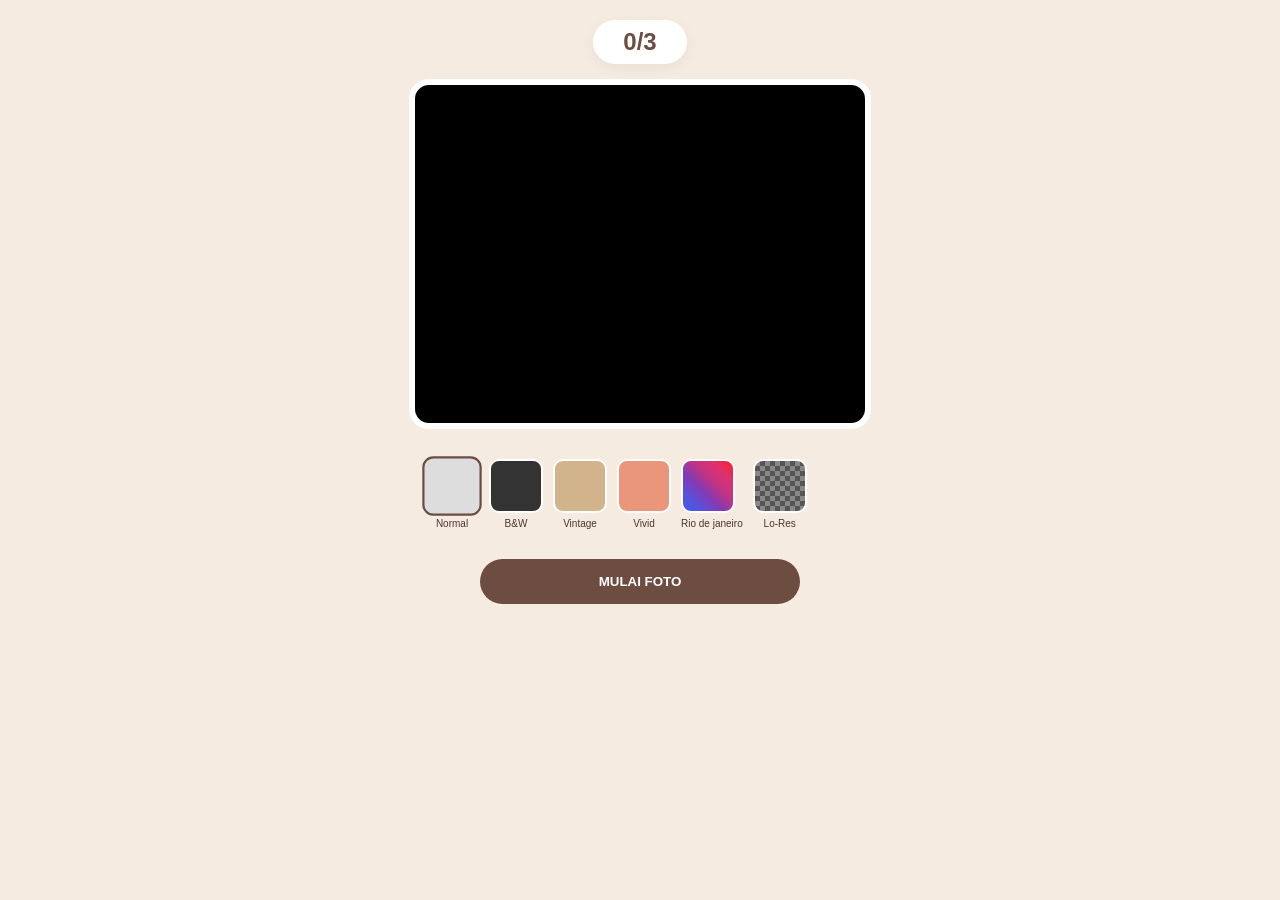
==== camera.html @ 3dc4c0cf "first commit" ====
<!DOCTYPE html>
<html lang="id">

<head>
    <meta charset="UTF-8">
    <meta name="viewport" content="width=device-width, initial-scale=1.0">
    <title>Photobooth Pro - Fixed Ratio</title>
    <style>

        body {
            background: #F5EBE0;
            color: #4E342E;
            margin: 0;
            font-family: sans-serif;
            display: flex;
            flex-direction: column;
            align-items: center;
            padding: 20px;
        }

        .pose-counter {
            font-size: 1.5rem;
            font-weight: 800;
            color: #6D4C41;
            margin-bottom: 15px;
            background: white;
            padding: 8px 30px;
            border-radius: 50px;
            box-shadow: 0 4px 15px rgba(0, 0, 0, 0.05);
        }

        .cam-box {
            width: 100%;
            max-width: 450px;
            aspect-ratio: 4/3;
            background: #000;
            border-radius: 20px;
            position: relative;
            overflow: hidden;
            border: 6px solid white;
        }

        #videoFeed,
        #resultCanvas {
            width: 100%;
            height: 100%;
            object-fit: cover;
        }

        #videoFeed {
            transform: scaleX(-1);
        }

        #resultCanvas {
            display: none;
            background: white;
        }

        #countdown {
            position: absolute;
            top: 50%;
            left: 50%;
            transform: translate(-50%, -50%);
            font-size: 80px;
            color: white;
            font-weight: 900;
            z-index: 5;
            text-shadow: 0 0 20px rgba(0, 0, 0, 0.5);
            display: none;
        }

        #flash {
            position: absolute;
            top: 0;
            left: 0;
            width: 100%;
            height: 100%;
            background: white;
            display: none;
            z-index: 10;
        }

        .filter-container {
            width: 100%;
            max-width: 450px;
            margin-top: 20px;
            overflow-x: auto;
        }

        .filter-bar {
            display: flex;
            gap: 10px;
            padding: 10px;
            width: max-content;
        }

        .filter-item {
            cursor: pointer;
            text-align: center;
            font-size: 10px;
        }

        .filter-dot {
            width: 50px;
            height: 50px;
            border-radius: 10px;
            border: 2px solid white;
            margin-bottom: 5px;
        }

        .active .filter-dot {
            border-color: #6D4C41;
            transform: scale(1.1);
        }

        .controls {
            margin-top: 20px;
            display: flex;
            flex-direction: column;
            gap: 10px;
            width: 100%;
            max-width: 320px;
        }

        button {
            padding: 15px;
            border-radius: 50px;
            border: none;
            font-weight: bold;
            cursor: pointer;
            text-transform: uppercase;
        }

        .btn-capture {
            background: #6D4C41;
            color: white;
        }

        .btn-download {
            background: #6D4C41;
            color: white;
            display: none;
        }

        .btn-retake {
            background: transparent;
            border: 2px solid #6D4C41;
            color: #6D4C41;
            display: none;
        }

        #loading {
            display: none;
            font-weight: bold;
            margin: 10px;
            color: #6D4C41;
        }

        .pixelated {
            image-rendering: pixelated;
            image-rendering: crisp-edges;
            transform: scale(0.2);
            width: 500% !important;
            height: 500% !important;
            position: absolute;
            top: -200%;
            left: -200%;
        }
    </style>
</head>

<body>

    <div class="pose-counter" id="poseDisplay">0/0</div>

    <div class="cam-box" id="camBox">
        <div id="flash"></div>
        <div id="countdown">3</div>
        <div id="filterOverlay"
            style="position:absolute; top:0; left:0; width:100%; height:100%; pointer-events:none; z-index:2; display:none; mix-blend-mode: screen; opacity: 0.5; background: linear-gradient(45deg, #405de6, #833ab4, #fd1d1d, #fcaf45);">
        </div>

        <video id="videoFeed" autoplay playsinline></video>
        <canvas id="resultCanvas"></canvas>
    </div>
    <div id="loading">✨ Memproses Gambar...</div>

    <div class="filter-container" id="filterContainer">
        <div class="filter-bar">
            <div class="filter-item active" onclick="setFilter('none', this)">
                <div class="filter-dot" style="background:#ddd"></div>
                <span>Normal</span>
            </div>

            <div class="filter-item" onclick="setFilter('grayscale(100%)', this)">
                <div class="filter-dot" style="background:#333"></div>
                <span>B&W</span>
            </div>

            <div class="filter-item" onclick="setFilter('sepia(0.5) contrast(1.2)', this)">
                <div class="filter-dot" style="background:#d2b48c"></div>
                <span>Vintage</span>
            </div>

            <div class="filter-item" onclick="setFilter('saturate(1.8) contrast(1.1)', this)">
                <div class="filter-dot" style="background:#e9967a"></div>
                <span>Vivid</span>
            </div>

            <div class="filter-item" onclick="setFilter('sunset', this)">
                <div class="filter-dot"
                    style="background: linear-gradient(45deg, #405de6, #5851db, #833ab4, #c13584, #e1306c, #fd1d1d);">
                </div>
                <span>Rio de janeiro</span>
            </div>

            <div class="filter-item" onclick="setFilter('lo-res', this)">
                <div class="filter-dot"
                    style="background: repeating-conic-gradient(#555 0% 25%, #888 0% 50%) 50% / 10px 10px;"></div>
                <span>Lo-Res</span>
            </div>
        </div>
    </div>
    </div>

    <div class="controls">
        <button class="btn-capture" id="startBtn" onclick="startSequence()">Mulai Foto</button>
        <button class="btn-download" id="dlBtn" onclick="downloadImage()">Download</button>
        <button class="btn-retake" id="reBtn" onclick="location.reload()">Ulangi</button>
    </div>

    <script>
        const video = document.getElementById('videoFeed');
        const canvas = document.getElementById('resultCanvas');
        const ctx = canvas.getContext('2d');
        const countdownEl = document.getElementById('countdown');
        const startBtn = document.getElementById('startBtn');
        const loading = document.getElementById('loading');

        let photos = [];
        let currentFilter = 'none';

        const selectedLayout = localStorage.getItem('selectedLayout') || 'layoutA';
        const camBox = document.getElementById('camBox');

        let maxPoses = 3;
        const frameImg = new Image();

        if (selectedLayout === 'layoutB') {
            maxPoses = 4;
            frameImg.src = 'frames/2.png';
        } else if (selectedLayout === 'layoutC') {
            maxPoses = 3;
            frameImg.src = 'frames/3.png';
        } else if (selectedLayout === 'layoutD') {
            maxPoses = 3;
            frameImg.src = 'frames/4.png'; 
        } else if (selectedLayout === 'layoutE') {
            maxPoses = 3;
            frameImg.src = 'frames/5.png'; 
        } else if (selectedLayout === 'layoutF') {
            maxPoses = 2;
            frameImg.src = 'frames/6.png';
            camBox.style.aspectRatio = "640/788";
        } else if (selectedLayout === 'layoutG') {
            maxPoses = 2;
            frameImg.src = 'frames/7.png';
            camBox.style.aspectRatio = "640/788";
        } else if (selectedLayout === 'layoutI') {
            maxPoses = 2;
            frameImg.src = 'frames/7.png';
            camBox.style.aspectRatio = "640/788";
        } else {
            maxPoses = 3;
            frameImg.src = 'frames/1(2).png';
        }

        document.getElementById('poseDisplay').innerText = `0/${maxPoses}`;

        async function initCamera() {
            try {
                const stream = await navigator.mediaDevices.getUserMedia({
                    video: { width: 1280, height: 960 }, audio: false
                });
                video.srcObject = stream;
            } catch (err) { alert("Kamera error!"); }
        }

        function setFilter(filter, el) {
            const overlay = document.getElementById('filterOverlay');

            video.style.filter = 'none';
            video.style.imageRendering = 'auto'; 
            overlay.style.display = 'none';

            if (filter === 'sunset') {
                video.style.filter = 'contrast(1.2) saturate(1.5)';
                overlay.style.display = 'block';
                currentFilter = 'sunset';
            }
            else if (filter === 'lo-res') {
                video.style.imageRendering = 'pixelated';
                video.style.filter = 'contrast(1.1) brightness(1.1)';
                currentFilter = 'lo-res';
            }
            else {
                currentFilter = filter;
                video.style.filter = filter;
            }

            document.querySelectorAll('.filter-item').forEach(i => i.classList.remove('active'));
            el.classList.add('active');
        }

        async function startSequence() {
            startBtn.style.display = 'none';
            document.getElementById('filterContainer').style.display = 'none';
            photos = [];
            for (let i = 1; i <= maxPoses; i++) {
                document.getElementById('poseDisplay').innerText = `${i}/${maxPoses}`;
                await runCountdown(3);
                capture();
                await new Promise(r => setTimeout(r, 600));
            }
            showResult();
        }

        function runCountdown(sec) {
            return new Promise(resolve => {
                let count = sec;
                countdownEl.style.display = 'block';
                countdownEl.innerText = count;
                const timer = setInterval(() => {
                    count--;
                    if (count <= 0) { clearInterval(timer); countdownEl.style.display = 'none'; resolve(); }
                    else { countdownEl.innerText = count; }
                }, 1000);
            });
        }

        function capture() {
            const flash = document.getElementById('flash');
            flash.style.display = 'block';
            setTimeout(() => flash.style.display = 'none', 100);

            const vW = video.videoWidth;
            const vH = video.videoHeight;

            const tempCanvas = document.createElement('canvas');
            tempCanvas.width = vW;
            tempCanvas.height = vH;
            const tempCtx = tempCanvas.getContext('2d');

            if (currentFilter === 'lo-res') {
                const scale = 10000;
                const sw = Math.floor(vW * scale);
                const sh = Math.floor(vH * scale);

                const smallCanvas = document.createElement('canvas');
                smallCanvas.width = sw;
                smallCanvas.height = sh;
                const smallCtx = smallCanvas.getContext('2d');

                smallCtx.translate(sw, 0);
                smallCtx.scale(-1, 1);
                smallCtx.drawImage(video, 0, 0, sw, sh);

                tempCtx.imageSmoothingEnabled = false;
                tempCtx.drawImage(smallCanvas, 0, 0, sw, sh, 0, 0, vW, vH);

                tempCtx.filter = 'contrast(1.2) brightness(1.1)';
            }
            else {
                tempCtx.filter = (currentFilter === 'sunset') ? 'contrast(1.2) saturate(1.5)' : currentFilter;
                tempCtx.save();
                tempCtx.translate(vW, 0);
                tempCtx.scale(-1, 1);
                tempCtx.drawImage(video, 0, 0, vW, vH);
                tempCtx.restore();

                if (currentFilter === 'sunset') {
                    tempCtx.globalAlpha = 0.4;
                    tempCtx.globalCompositeOperation = 'screen';
                    const grad = tempCtx.createLinearGradient(0, 0, 0, vH);
                    grad.addColorStop(0, '#405de6');
                    grad.addColorStop(0.5, '#833ab4');
                    grad.addColorStop(1, '#fd1d1d');
                    tempCtx.fillStyle = grad;
                    tempCtx.fillRect(0, 0, vW, vH);
                }
            }

            photos.push(tempCanvas.toDataURL('image/jpeg', 0.9));
        }
        async function showResult() {
            loading.style.display = 'block';
            video.style.display = 'none';
            canvas.style.display = 'block';

            await frameImg.decode();

            if (selectedLayout === 'layoutG') {
                canvas.width = 1080; 
                canvas.height = 1920;
            } else {
                canvas.width = 800;   
                canvas.height = 2400;
            }

            let cfg;
            if (selectedLayout === 'layoutB') {
                cfg = { photoW: 710, photoH: 447, startX: 45, startY: 54, gap: 90 };
            } else if (selectedLayout === 'layoutC') {
                cfg = { photoW: 710, photoH: 549, startX: 43, startY: 50, gap: 190 };
            } else if (selectedLayout === 'layoutD') {
                cfg = { photoW: 710, photoH: 549, startX: 43, startY: 50, gap: 190 };
            } else if (selectedLayout === 'layoutE') {
                cfg = { photoW: 710, photoH: 549, startX: 43, startY: 50, gap: 190 };
            } else if (selectedLayout === 'layoutF') {
                cfg = { photoW: 640, photoH: 788, startX: 80, startY: 290, gap: 193 };
            } else if (selectedLayout === 'layoutI') {
                cfg = { count: 2, photoW: 720, photoH: 560, startX: 40, startY: 70, gap: 120};
            } else {
                cfg = { photoW: 710, photoH: 549, startX: 43, startY: 50, gap: 190 };
            }

            for (let i = 0; i < photos.length; i++) {
                const img = new Image();
                img.src = photos[i];
                await new Promise(resolve => {
                    img.onload = () => {
                        const yPos = cfg.startY + (i * (cfg.photoH + cfg.gap));

                        let sourceWidth = img.width;
                        let sourceHeight = img.height;
                        let targetRatio = cfg.photoW / cfg.photoH;
                        let sourceRatio = sourceWidth / sourceHeight;

                        let sX, sY, sW, sH;

                        if (sourceRatio > targetRatio) {
                            sW = sourceHeight * targetRatio;
                            sH = sourceHeight;
                            sX = (sourceWidth - sW) / 2;
                            sY = 0;
                        } else {
                            sW = sourceWidth;
                            sH = sourceWidth / targetRatio;
                            sX = 0;
                            sY = (sourceHeight - sH) / 2;
                        }

                        ctx.drawImage(img, sX, sY, sW, sH, cfg.startX, yPos, cfg.photoW, cfg.photoH);
                        resolve();
                    }
                });
            }

            ctx.drawImage(frameImg, 0, 0, canvas.width, canvas.height);
            loading.style.display = 'none';
            document.getElementById('dlBtn').style.display = 'block';
            document.getElementById('reBtn').style.display = 'block';
        }

        function downloadImage() {
            const link = document.createElement('a');
            link.download = `photobooth_${Date.now()}.jpg`;
            link.href = canvas.toDataURL('image/jpeg', 1.0);
            link.click();
        }

        window.onload = initCamera;
    </script>
</body>

</html>
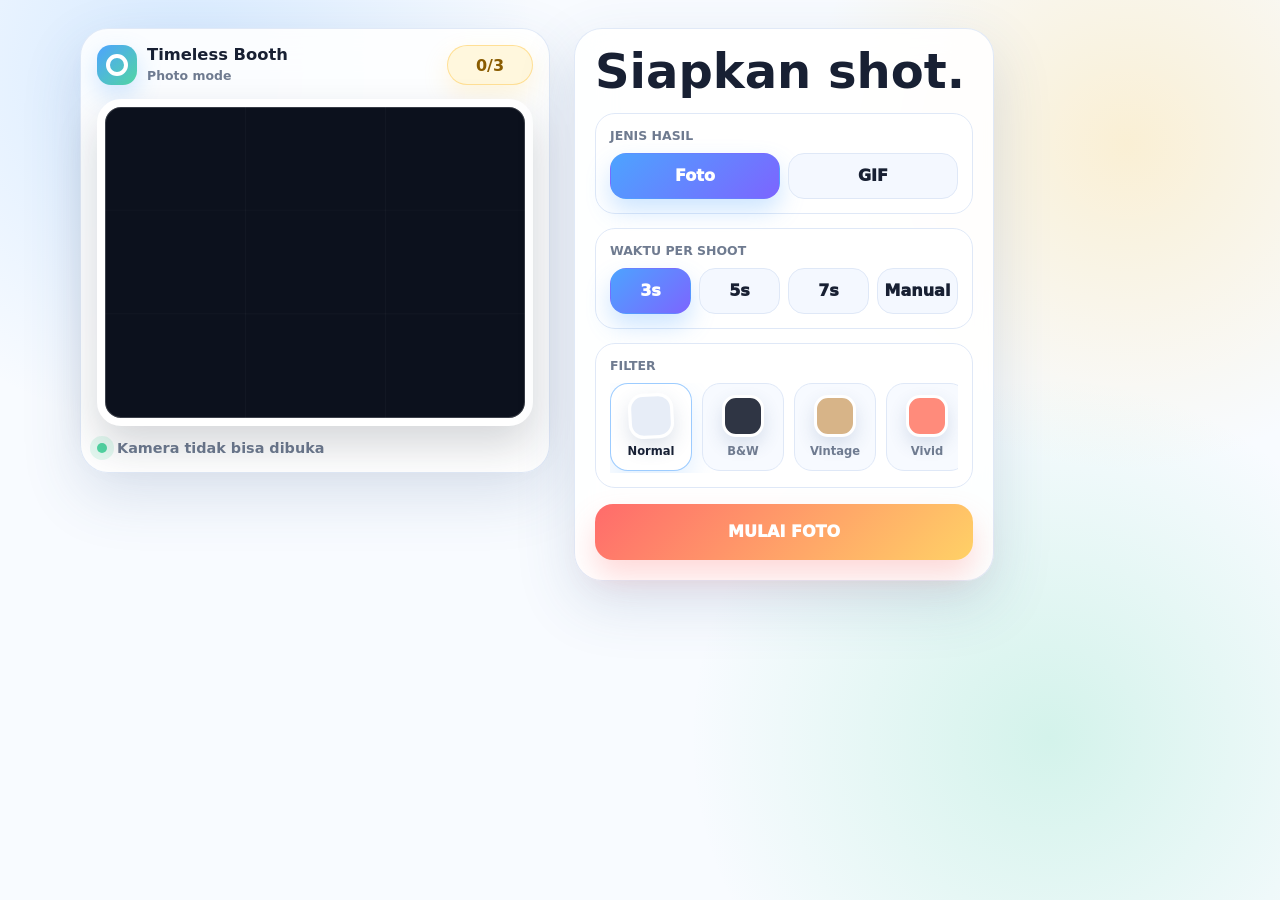
==== commit 60779db7: "tampilan commit" ====
--- a/camera.html
+++ b/camera.html
@@ -4,306 +4,850 @@
 <head>
     <meta charset="UTF-8">
     <meta name="viewport" content="width=device-width, initial-scale=1.0">
-    <title>Photobooth Pro - Fixed Ratio</title>
+    <title>Timeless Booth - Camera</title>
     <style>
+        :root {
+            --bg: #f8fbff;
+            --surface: #ffffff;
+            --ink: #182033;
+            --muted: #6f7b90;
+            --line: #dfe8f7;
+            --blue: #4da3ff;
+            --coral: #ff6b6b;
+            --yellow: #ffd166;
+            --mint: #52d6a3;
+            --shadow: 0 22px 60px rgba(57, 89, 135, 0.16);
+        }
+
+        * {
+            box-sizing: border-box;
+        }
 
         body {
-            background: #F5EBE0;
-            color: #4E342E;
+            min-height: 100vh;
             margin: 0;
-            font-family: sans-serif;
+            color: var(--ink);
+            font-family: Inter, ui-sans-serif, system-ui, -apple-system, BlinkMacSystemFont, "Segoe UI", sans-serif;
+            background:
+                radial-gradient(circle at 14% 8%, rgba(77, 163, 255, 0.2), transparent 26%),
+                radial-gradient(circle at 88% 16%, rgba(255, 209, 102, 0.28), transparent 24%),
+                radial-gradient(circle at 82% 82%, rgba(82, 214, 163, 0.22), transparent 28%),
+                var(--bg);
             display: flex;
-            flex-direction: column;
+            justify-content: center;
+            padding: 28px 16px 44px;
+            overflow-x: hidden;
+        }
+
+        .app-shell {
+            width: 100%;
+            max-width: 1120px;
+            min-width: 0;
+            display: grid;
+            grid-template-columns: minmax(280px, 470px) minmax(280px, 420px);
+            gap: 24px;
+            align-items: start;
+            animation: pageIn 0.55s cubic-bezier(0.2, 0.9, 0.2, 1) both;
+        }
+
+        .stage,
+        .control-panel {
+            background: rgba(255, 255, 255, 0.88);
+            border: 1px solid rgba(223, 232, 247, 0.95);
+            box-shadow: var(--shadow);
+            backdrop-filter: blur(18px);
+            min-width: 0;
+        }
+
+        .stage {
+            border-radius: 28px;
+            padding: 16px;
+            position: sticky;
+            top: 24px;
+        }
+
+        .topbar {
+            display: flex;
             align-items: center;
-            padding: 20px;
+            justify-content: space-between;
+            gap: 12px;
+            margin-bottom: 14px;
+        }
+
+        .brand {
+            display: flex;
+            align-items: center;
+            gap: 10px;
+            min-width: 0;
+        }
+
+        .brand-mark {
+            width: 40px;
+            height: 40px;
+            border-radius: 14px;
+            background:
+                linear-gradient(135deg, var(--blue), var(--mint)),
+                var(--blue);
+            box-shadow: 0 10px 24px rgba(77, 163, 255, 0.26);
+            position: relative;
+            flex: 0 0 auto;
+        }
+
+        .brand-mark::after {
+            content: "";
+            width: 14px;
+            height: 14px;
+            border-radius: 50%;
+            border: 4px solid #fff;
+            position: absolute;
+            inset: 9px;
+        }
+
+        .brand h1 {
+            margin: 0;
+            font-size: 1.02rem;
+            line-height: 1;
+            letter-spacing: 0;
+        }
+
+        .brand span {
+            display: block;
+            color: var(--muted);
+            font-size: 0.78rem;
+            font-weight: 700;
+            margin-top: 4px;
         }
 
         .pose-counter {
-            font-size: 1.5rem;
-            font-weight: 800;
-            color: #6D4C41;
-            margin-bottom: 15px;
-            background: white;
-            padding: 8px 30px;
-            border-radius: 50px;
-            box-shadow: 0 4px 15px rgba(0, 0, 0, 0.05);
+            display: inline-flex;
+            align-items: center;
+            justify-content: center;
+            min-width: 86px;
+            min-height: 40px;
+            padding: 8px 16px;
+            border-radius: 999px;
+            background: #fff7dd;
+            color: #8a5c00;
+            border: 1px solid rgba(255, 209, 102, 0.6);
+            font-weight: 900;
+            box-shadow: 0 10px 24px rgba(255, 209, 102, 0.22);
         }
 
         .cam-box {
             width: 100%;
-            max-width: 450px;
-            aspect-ratio: 4/3;
-            background: #000;
-            border-radius: 20px;
+            aspect-ratio: 4 / 3;
+            background: #0c111d;
+            border-radius: 24px;
             position: relative;
             overflow: hidden;
-            border: 6px solid white;
+            border: 8px solid #fff;
+            box-shadow: inset 0 0 0 1px rgba(255, 255, 255, 0.18), 0 20px 42px rgba(24, 32, 51, 0.18);
+        }
+
+        .cam-box::before {
+            content: "";
+            position: absolute;
+            inset: 0;
+            pointer-events: none;
+            z-index: 3;
+            background:
+                linear-gradient(90deg, rgba(255, 255, 255, 0.1) 1px, transparent 1px),
+                linear-gradient(0deg, rgba(255, 255, 255, 0.1) 1px, transparent 1px);
+            background-size: 33.333% 33.333%;
+            opacity: 0.28;
         }
 
         #videoFeed,
-        #resultCanvas {
+        #resultCanvas,
+        #gifPreview {
             width: 100%;
             height: 100%;
             object-fit: cover;
+            display: block;
         }
 
         #videoFeed {
             transform: scaleX(-1);
         }
 
-        #resultCanvas {
+        #resultCanvas,
+        #gifPreview {
             display: none;
-            background: white;
+            background: #fff;
+        }
+
+        #gifPreview {
+            object-fit: contain;
+            padding: 10px;
         }
 
         #countdown {
             position: absolute;
-            top: 50%;
-            left: 50%;
-            transform: translate(-50%, -50%);
-            font-size: 80px;
-            color: white;
-            font-weight: 900;
-            z-index: 5;
-            text-shadow: 0 0 20px rgba(0, 0, 0, 0.5);
+            inset: 0;
             display: none;
+            place-items: center;
+            z-index: 6;
+            color: #fff;
+            font-size: clamp(5rem, 20vw, 9rem);
+            font-weight: 1000;
+            line-height: 1;
+            text-shadow: 0 10px 32px rgba(0, 0, 0, 0.45);
+            background: radial-gradient(circle, rgba(24, 32, 51, 0.12), rgba(24, 32, 51, 0.38));
+        }
+
+        #countdown.pop {
+            animation: countdownPop 0.8s cubic-bezier(0.2, 0.95, 0.25, 1) both;
         }
 
         #flash {
             position: absolute;
-            top: 0;
-            left: 0;
-            width: 100%;
-            height: 100%;
-            background: white;
-            display: none;
-            z-index: 10;
-        }
-
-        .filter-container {
-            width: 100%;
-            max-width: 450px;
-            margin-top: 20px;
-            overflow-x: auto;
-        }
-
-        .filter-bar {
+            inset: 0;
+            background: #fff;
+            opacity: 0;
+            pointer-events: none;
+            z-index: 8;
+        }
+
+        #flash.flash-on {
+            animation: flashBurst 0.22s ease-out both;
+        }
+
+        .status-bar {
             display: flex;
+            align-items: center;
+            justify-content: space-between;
+            gap: 12px;
+            margin-top: 14px;
+            color: var(--muted);
+            font-size: 0.9rem;
+            font-weight: 800;
+        }
+
+        .status-dot {
+            width: 10px;
+            height: 10px;
+            border-radius: 50%;
+            background: var(--mint);
+            box-shadow: 0 0 0 7px rgba(82, 214, 163, 0.16);
+            flex: 0 0 auto;
+            animation: pulseDot 1.8s ease-in-out infinite;
+        }
+
+        .status-copy {
+            display: flex;
+            align-items: center;
             gap: 10px;
-            padding: 10px;
-            width: max-content;
-        }
-
-        .filter-item {
-            cursor: pointer;
-            text-align: center;
-            font-size: 10px;
-        }
-
-        .filter-dot {
-            width: 50px;
-            height: 50px;
-            border-radius: 10px;
-            border: 2px solid white;
-            margin-bottom: 5px;
-        }
-
-        .active .filter-dot {
-            border-color: #6D4C41;
-            transform: scale(1.1);
-        }
-
-        .controls {
-            margin-top: 20px;
-            display: flex;
-            flex-direction: column;
-            gap: 10px;
-            width: 100%;
-            max-width: 320px;
-        }
-
-        button {
-            padding: 15px;
-            border-radius: 50px;
-            border: none;
-            font-weight: bold;
-            cursor: pointer;
-            text-transform: uppercase;
-        }
-
-        .btn-capture {
-            background: #6D4C41;
-            color: white;
-        }
-
-        .btn-download {
-            background: #6D4C41;
-            color: white;
-            display: none;
-        }
-
-        .btn-retake {
-            background: transparent;
-            border: 2px solid #6D4C41;
-            color: #6D4C41;
-            display: none;
+            min-width: 0;
+        }
+
+        #statusText {
+            white-space: nowrap;
+            overflow: hidden;
+            text-overflow: ellipsis;
         }
 
         #loading {
             display: none;
-            font-weight: bold;
-            margin: 10px;
-            color: #6D4C41;
-        }
-
-        .pixelated {
-            image-rendering: pixelated;
-            image-rendering: crisp-edges;
-            transform: scale(0.2);
-            width: 500% !important;
-            height: 500% !important;
+            color: var(--blue);
+            font-weight: 900;
+        }
+
+        .control-panel {
+            border-radius: 28px;
+            padding: 20px;
+        }
+
+        .panel-title {
+            margin: 0 0 18px;
+            font-size: clamp(1.8rem, 4vw, 3rem);
+            line-height: 0.95;
+            letter-spacing: 0;
+        }
+
+        .setting-block {
+            border: 1px solid var(--line);
+            border-radius: 20px;
+            padding: 14px;
+            background: rgba(255, 255, 255, 0.72);
+            margin-bottom: 14px;
+            animation: floatIn 0.6s cubic-bezier(0.2, 0.95, 0.25, 1) both;
+        }
+
+        .setting-block:nth-of-type(2) {
+            animation-delay: 0.06s;
+        }
+
+        .setting-block:nth-of-type(3) {
+            animation-delay: 0.12s;
+        }
+
+        .setting-label {
+            display: flex;
+            align-items: center;
+            justify-content: space-between;
+            gap: 12px;
+            margin-bottom: 10px;
+            color: var(--muted);
+            font-size: 0.78rem;
+            font-weight: 900;
+            text-transform: uppercase;
+        }
+
+        .choice-row {
+            display: grid;
+            grid-template-columns: repeat(4, minmax(0, 1fr));
+            gap: 8px;
+        }
+
+        .choice-row.two {
+            grid-template-columns: repeat(2, minmax(0, 1fr));
+        }
+
+        button {
+            font: inherit;
+        }
+
+        .option-btn,
+        .filter-item,
+        .btn-capture,
+        .btn-download,
+        .btn-retake {
+            border: 0;
+            cursor: pointer;
+            transition: transform 0.2s ease, box-shadow 0.2s ease, background 0.2s ease, color 0.2s ease, border-color 0.2s ease;
+        }
+
+        .option-btn {
+            min-height: 46px;
+            border-radius: 16px;
+            background: #f4f8ff;
+            color: var(--ink);
+            border: 1px solid var(--line);
+            font-weight: 950;
+        }
+
+        .option-btn:hover,
+        .filter-item:hover,
+        .btn-capture:hover,
+        .btn-download:hover,
+        .btn-retake:hover {
+            transform: translateY(-2px);
+        }
+
+        .option-btn.active {
+            color: #fff;
+            background: linear-gradient(135deg, var(--blue), #7c65ff);
+            border-color: transparent;
+            box-shadow: 0 12px 24px rgba(77, 163, 255, 0.28);
+        }
+
+        .option-btn[data-mode="gif"].active {
+            background: linear-gradient(135deg, var(--coral), var(--yellow));
+            box-shadow: 0 12px 24px rgba(255, 107, 107, 0.24);
+        }
+
+        .option-btn:disabled {
+            cursor: not-allowed;
+            opacity: 0.72;
+            transform: none;
+        }
+
+        .filter-container {
+            overflow-x: auto;
+            padding-bottom: 2px;
+            min-width: 0;
+        }
+
+        .filter-bar {
+            display: grid;
+            grid-auto-flow: column;
+            grid-auto-columns: 82px;
+            gap: 10px;
+            min-width: max-content;
+        }
+
+        .filter-item {
+            min-height: 88px;
+            border-radius: 18px;
+            background: #f7faff;
+            border: 1px solid var(--line);
+            color: var(--muted);
+            display: grid;
+            justify-items: center;
+            align-content: center;
+            gap: 7px;
+            font-size: 0.72rem;
+            font-weight: 900;
+        }
+
+        .filter-dot {
+            width: 42px;
+            height: 42px;
+            border-radius: 14px;
+            border: 3px solid #fff;
+            box-shadow: 0 8px 18px rgba(57, 89, 135, 0.16);
+        }
+
+        .filter-item.active {
+            color: var(--ink);
+            background: #fff;
+            border-color: rgba(77, 163, 255, 0.55);
+            box-shadow: 0 12px 26px rgba(77, 163, 255, 0.16);
+        }
+
+        .filter-item.active .filter-dot {
+            transform: scale(1.08) rotate(-3deg);
+        }
+
+        .controls {
+            display: grid;
+            gap: 10px;
+            margin-top: 16px;
+        }
+
+        .btn-capture,
+        .btn-download,
+        .btn-retake {
+            width: 100%;
+            min-height: 56px;
+            border-radius: 18px;
+            font-weight: 1000;
+            text-transform: uppercase;
+            letter-spacing: 0;
+        }
+
+        .btn-capture {
+            color: #fff;
+            background: linear-gradient(135deg, var(--coral), var(--yellow));
+            box-shadow: 0 16px 30px rgba(255, 107, 107, 0.26);
+            animation: breathe 2.4s ease-in-out infinite;
+        }
+
+        .btn-capture:disabled {
+            cursor: wait;
+            opacity: 0.72;
+            transform: none;
+            animation: none;
+        }
+
+        .btn-download {
+            color: #fff;
+            background: linear-gradient(135deg, var(--blue), var(--mint));
+            box-shadow: 0 16px 30px rgba(77, 163, 255, 0.24);
+            display: none;
+        }
+
+        .btn-retake {
+            color: var(--ink);
+            background: #fff;
+            border: 1px solid var(--line);
+            display: none;
+        }
+
+        .is-hidden {
+            display: none !important;
+        }
+
+        #filterOverlay {
             position: absolute;
-            top: -200%;
-            left: -200%;
+            inset: 0;
+            pointer-events: none;
+            z-index: 2;
+            display: none;
+            mix-blend-mode: screen;
+            opacity: 0.5;
+            background: linear-gradient(45deg, #405de6, #833ab4, #fd1d1d, #fcaf45);
+        }
+
+        @keyframes pageIn {
+            from {
+                opacity: 0;
+                transform: translateY(18px);
+            }
+
+            to {
+                opacity: 1;
+                transform: translateY(0);
+            }
+        }
+
+        @keyframes floatIn {
+            from {
+                opacity: 0;
+                transform: translateY(16px);
+            }
+
+            to {
+                opacity: 1;
+                transform: translateY(0);
+            }
+        }
+
+        @keyframes countdownPop {
+            0% {
+                opacity: 0;
+                transform: scale(0.65);
+            }
+
+            24% {
+                opacity: 1;
+                transform: scale(1.08);
+            }
+
+            100% {
+                opacity: 1;
+                transform: scale(0.9);
+            }
+        }
+
+        @keyframes flashBurst {
+            0% {
+                opacity: 0;
+            }
+
+            36% {
+                opacity: 1;
+            }
+
+            100% {
+                opacity: 0;
+            }
+        }
+
+        @keyframes pulseDot {
+            0%,
+            100% {
+                transform: scale(1);
+                opacity: 1;
+            }
+
+            50% {
+                transform: scale(0.75);
+                opacity: 0.62;
+            }
+        }
+
+        @keyframes breathe {
+            0%,
+            100% {
+                box-shadow: 0 16px 30px rgba(255, 107, 107, 0.24);
+            }
+
+            50% {
+                box-shadow: 0 18px 42px rgba(255, 209, 102, 0.36);
+            }
+        }
+
+        @media (max-width: 900px) {
+            body {
+                padding: 16px 12px 32px;
+            }
+
+            .app-shell {
+                grid-template-columns: 1fr;
+            }
+
+            .stage {
+                position: static;
+            }
+
+            .panel-title {
+                font-size: 2rem;
+            }
+        }
+
+        @media (max-width: 520px) {
+            .stage,
+            .control-panel {
+                border-radius: 22px;
+                padding: 12px;
+            }
+
+            .cam-box {
+                border-width: 5px;
+                border-radius: 18px;
+            }
+
+            .choice-row {
+                grid-template-columns: repeat(2, minmax(0, 1fr));
+            }
+
+            .choice-row.two {
+                grid-template-columns: repeat(2, minmax(0, 1fr));
+            }
+
+            .filter-bar {
+                grid-auto-columns: 76px;
+            }
         }
     </style>
 </head>
 
 <body>
-
-    <div class="pose-counter" id="poseDisplay">0/0</div>
-
-    <div class="cam-box" id="camBox">
-        <div id="flash"></div>
-        <div id="countdown">3</div>
-        <div id="filterOverlay"
-            style="position:absolute; top:0; left:0; width:100%; height:100%; pointer-events:none; z-index:2; display:none; mix-blend-mode: screen; opacity: 0.5; background: linear-gradient(45deg, #405de6, #833ab4, #fd1d1d, #fcaf45);">
-        </div>
-
-        <video id="videoFeed" autoplay playsinline></video>
-        <canvas id="resultCanvas"></canvas>
-    </div>
-    <div id="loading">✨ Memproses Gambar...</div>
-
-    <div class="filter-container" id="filterContainer">
-        <div class="filter-bar">
-            <div class="filter-item active" onclick="setFilter('none', this)">
-                <div class="filter-dot" style="background:#ddd"></div>
-                <span>Normal</span>
+    <main class="app-shell">
+        <section class="stage" aria-label="Kamera photobooth">
+            <div class="topbar">
+                <div class="brand">
+                    <div class="brand-mark" aria-hidden="true"></div>
+                    <div>
+                        <h1>Timeless Booth</h1>
+                        <span id="modeBadge">Photo mode</span>
+                    </div>
+                </div>
+                <div class="pose-counter" id="poseDisplay">0/0</div>
             </div>
 
-            <div class="filter-item" onclick="setFilter('grayscale(100%)', this)">
-                <div class="filter-dot" style="background:#333"></div>
-                <span>B&W</span>
+            <div class="cam-box" id="camBox">
+                <div id="flash"></div>
+                <div id="countdown">3</div>
+                <div id="filterOverlay"></div>
+                <video id="videoFeed" autoplay playsinline></video>
+                <canvas id="resultCanvas"></canvas>
+                <img id="gifPreview" alt="Preview GIF">
             </div>
 
-            <div class="filter-item" onclick="setFilter('sepia(0.5) contrast(1.2)', this)">
-                <div class="filter-dot" style="background:#d2b48c"></div>
-                <span>Vintage</span>
+            <div class="status-bar">
+                <div class="status-copy">
+                    <span class="status-dot" aria-hidden="true"></span>
+                    <span id="statusText">Kamera siap</span>
+                </div>
+                <div id="loading">Memproses...</div>
             </div>
-
-            <div class="filter-item" onclick="setFilter('saturate(1.8) contrast(1.1)', this)">
-                <div class="filter-dot" style="background:#e9967a"></div>
-                <span>Vivid</span>
+        </section>
+
+        <section class="control-panel" aria-label="Pengaturan photobooth">
+            <h2 class="panel-title">Siapkan shot.</h2>
+
+            <div class="setting-block">
+                <div class="setting-label">
+                    <span>Jenis hasil</span>
+                </div>
+                <div class="choice-row two" id="modeOptions">
+                    <button class="option-btn active" type="button" data-mode="photo" onclick="selectOutputMode('photo', this)">Foto</button>
+                    <button class="option-btn" type="button" data-mode="gif" onclick="selectOutputMode('gif', this)">GIF</button>
+                </div>
             </div>
 
-            <div class="filter-item" onclick="setFilter('sunset', this)">
-                <div class="filter-dot"
-                    style="background: linear-gradient(45deg, #405de6, #5851db, #833ab4, #c13584, #e1306c, #fd1d1d);">
+            <div class="setting-block">
+                <div class="setting-label">
+                    <span>Waktu per shoot</span>
                 </div>
-                <span>Rio de janeiro</span>
+                <div class="choice-row" id="delayOptions">
+                    <button class="option-btn active" type="button" data-delay="3" onclick="selectDelay(3, this)">3s</button>
+                    <button class="option-btn" type="button" data-delay="5" onclick="selectDelay(5, this)">5s</button>
+                    <button class="option-btn" type="button" data-delay="7" onclick="selectDelay(7, this)">7s</button>
+                    <button class="option-btn" type="button" data-delay="manual" onclick="selectDelay('manual', this)">Manual</button>
+                </div>
             </div>
 
-            <div class="filter-item" onclick="setFilter('lo-res', this)">
-                <div class="filter-dot"
-                    style="background: repeating-conic-gradient(#555 0% 25%, #888 0% 50%) 50% / 10px 10px;"></div>
-                <span>Lo-Res</span>
+            <div class="setting-block" id="filterContainer">
+                <div class="setting-label">
+                    <span>Filter</span>
+                </div>
+                <div class="filter-container">
+                    <div class="filter-bar">
+                        <button class="filter-item active" type="button" onclick="setFilter('none', this)">
+                            <span class="filter-dot" style="background:#e7edf7"></span>
+                            <span>Normal</span>
+                        </button>
+
+                        <button class="filter-item" type="button" onclick="setFilter('grayscale(100%)', this)">
+                            <span class="filter-dot" style="background:#2f3544"></span>
+                            <span>B&amp;W</span>
+                        </button>
+
+                        <button class="filter-item" type="button" onclick="setFilter('sepia(0.5) contrast(1.2)', this)">
+                            <span class="filter-dot" style="background:#d7b488"></span>
+                            <span>Vintage</span>
+                        </button>
+
+                        <button class="filter-item" type="button" onclick="setFilter('saturate(1.8) contrast(1.1)', this)">
+                            <span class="filter-dot" style="background:#ff8b7b"></span>
+                            <span>Vivid</span>
+                        </button>
+
+                        <button class="filter-item" type="button" onclick="setFilter('sunset', this)">
+                            <span class="filter-dot" style="background:linear-gradient(45deg,#405de6,#833ab4,#fd1d1d,#fcaf45)"></span>
+                            <span>Rio</span>
+                        </button>
+
+                        <button class="filter-item" type="button" onclick="setFilter('lo-res', this)">
+                            <span class="filter-dot" style="background:repeating-conic-gradient(#5d6b7d 0% 25%,#aeb9c8 0% 50%) 50% / 10px 10px"></span>
+                            <span>Lo-Res</span>
+                        </button>
+                    </div>
+                </div>
             </div>
-        </div>
-    </div>
-    </div>
-
-    <div class="controls">
-        <button class="btn-capture" id="startBtn" onclick="startSequence()">Mulai Foto</button>
-        <button class="btn-download" id="dlBtn" onclick="downloadImage()">Download</button>
-        <button class="btn-retake" id="reBtn" onclick="location.reload()">Ulangi</button>
-    </div>
-
+
+            <div class="controls">
+                <button class="btn-capture" id="startBtn" type="button" onclick="handleCaptureButton()">Mulai Foto</button>
+                <button class="btn-download" id="dlBtn" type="button" onclick="downloadResult()">Download Foto</button>
+                <button class="btn-retake" id="reBtn" type="button" onclick="location.reload()">Ulangi</button>
+            </div>
+        </section>
+    </main>
+
+    <script src="vendor/gifshot.min.js"></script>
+    <script>
+        if (typeof gifshot === 'undefined') {
+            document.write('<script src="https://cdnjs.cloudflare.com/ajax/libs/gifshot/0.3.2/gifshot.min.js"><\\/script>');
+        }
+    </script>
     <script>
         const video = document.getElementById('videoFeed');
         const canvas = document.getElementById('resultCanvas');
         const ctx = canvas.getContext('2d');
         const countdownEl = document.getElementById('countdown');
         const startBtn = document.getElementById('startBtn');
+        const dlBtn = document.getElementById('dlBtn');
+        const reBtn = document.getElementById('reBtn');
         const loading = document.getElementById('loading');
+        const statusText = document.getElementById('statusText');
+        const modeBadge = document.getElementById('modeBadge');
+        const gifPreview = document.getElementById('gifPreview');
+        const camBox = document.getElementById('camBox');
+        const filterContainer = document.getElementById('filterContainer');
+        const frameImg = new Image();
+
+        const selectedLayout = localStorage.getItem('selectedLayout') || 'layoutA';
+        const layouts = {
+            layoutA: {
+                poses: 3,
+                frame: 'frames/1(2).png',
+                composite: { photoW: 710, photoH: 549, startX: 43, startY: 50, gap: 190 }
+            },
+            layoutB: {
+                poses: 4,
+                frame: 'frames/2.png',
+                composite: { photoW: 710, photoH: 458, startX: 45, startY: 51, gap: 80 }
+            },
+            layoutC: {
+                poses: 3,
+                frame: 'frames/3.png',
+                composite: { photoW: 710, photoH: 549, startX: 43, startY: 50, gap: 190 }
+            },
+            layoutD: {
+                poses: 3,
+                frame: 'frames/4.png',
+                composite: { photoW: 710, photoH: 549, startX: 43, startY: 50, gap: 190 }
+            },
+            layoutE: {
+                poses: 3,
+                frame: 'frames/5.png',
+                composite: { photoW: 710, photoH: 549, startX: 43, startY: 50, gap: 190 }
+            },
+            layoutF: {
+                poses: 2,
+                frame: 'frames/6.png',
+                previewRatio: '640 / 788',
+                composite: { photoW: 640, photoH: 788, startX: 80, startY: 290, gap: 193 }
+            },
+            layoutG: {
+                poses: 1,
+                frame: 'frames/7.png',
+                previewRatio: '640 / 788',
+                composite: { photoW: 540, photoH: 668, startX: 400, startY: 480, gap: 0 }
+            },
+            layoutH: {
+                poses: 3,
+                frame: 'frames/8.png',
+                composite: { photoW: 710, photoH: 549, startX: 43, startY: 60, gap: 75 }
+            },
+            layoutI: {
+                poses: 3,
+                frame: 'frames/9.png',
+                previewRatio: '640 / 700',
+                composite: { photoW: 640, photoH: 700, startX: 55, startY: 70, gap: 60 }
+            },
+            layoutJ: {
+                poses: 3,
+                frame: 'frames/10.png',
+                composite: { photoW: 710, photoH: 549, startX: 43, startY: 50, gap: 190 }
+            }
+        };
+
+        const activeLayout = layouts[selectedLayout] || layouts.layoutA;
+        const maxPoses = activeLayout.poses;
 
         let photos = [];
         let currentFilter = 'none';
-
-        const selectedLayout = localStorage.getItem('selectedLayout') || 'layoutA';
-        const camBox = document.getElementById('camBox');
-
-        let maxPoses = 3;
-        const frameImg = new Image();
-
-        if (selectedLayout === 'layoutB') {
-            maxPoses = 4;
-            frameImg.src = 'frames/2.png';
-        } else if (selectedLayout === 'layoutC') {
-            maxPoses = 3;
-            frameImg.src = 'frames/3.png';
-        } else if (selectedLayout === 'layoutD') {
-            maxPoses = 3;
-            frameImg.src = 'frames/4.png'; 
-        } else if (selectedLayout === 'layoutE') {
-            maxPoses = 3;
-            frameImg.src = 'frames/5.png'; 
-        } else if (selectedLayout === 'layoutF') {
-            maxPoses = 2;
-            frameImg.src = 'frames/6.png';
-            camBox.style.aspectRatio = "640/788";
-        } else if (selectedLayout === 'layoutG') {
-            maxPoses = 2;
-            frameImg.src = 'frames/7.png';
-            camBox.style.aspectRatio = "640/788";
-        } else if (selectedLayout === 'layoutI') {
-            maxPoses = 2;
-            frameImg.src = 'frames/7.png';
-            camBox.style.aspectRatio = "640/788";
-        } else {
-            maxPoses = 3;
-            frameImg.src = 'frames/1(2).png';
-        }
-
-        document.getElementById('poseDisplay').innerText = `0/${maxPoses}`;
+        let selectedDelay = 3;
+        let outputMode = 'photo';
+        let sessionStarted = false;
+        let isBusy = false;
+        let gifDataUrl = '';
+
+        frameImg.src = activeLayout.frame;
+        if (activeLayout.previewRatio) camBox.style.aspectRatio = activeLayout.previewRatio;
+        updatePoseDisplay(0);
+        updateStartLabel();
 
         async function initCamera() {
             try {
                 const stream = await navigator.mediaDevices.getUserMedia({
-                    video: { width: 1280, height: 960 }, audio: false
+                    video: { width: 1280, height: 960 },
+                    audio: false
                 });
                 video.srcObject = stream;
-            } catch (err) { alert("Kamera error!"); }
+                statusText.innerText = 'Kamera siap';
+            } catch (err) {
+                statusText.innerText = 'Kamera tidak bisa dibuka';
+                alert('Kamera error! Pastikan izin kamera sudah aktif.');
+            }
+        }
+
+        function selectDelay(delay, el) {
+            if (sessionStarted) return;
+            selectedDelay = delay;
+            document.querySelectorAll('#delayOptions .option-btn').forEach(btn => btn.classList.remove('active'));
+            el.classList.add('active');
+            updateStartLabel();
+            statusText.innerText = delay === 'manual' ? 'Manual siap' : `Auto ${delay} detik`;
+        }
+
+        function selectOutputMode(mode, el) {
+            if (sessionStarted) return;
+            outputMode = mode;
+            document.querySelectorAll('#modeOptions .option-btn').forEach(btn => btn.classList.remove('active'));
+            el.classList.add('active');
+            modeBadge.innerText = mode === 'gif' ? 'GIF mode' : 'Photo mode';
+            updateStartLabel();
+        }
+
+        function setOptionsLocked(locked) {
+            document.querySelectorAll('#delayOptions .option-btn, #modeOptions .option-btn').forEach(btn => {
+                btn.disabled = locked;
+            });
+        }
+
+        function updatePoseDisplay(done) {
+            document.getElementById('poseDisplay').innerText = `${done}/${maxPoses}`;
+        }
+
+        function updateStartLabel() {
+            if (selectedDelay === 'manual') {
+                startBtn.innerText = `Foto Frame ${photos.length + 1}`;
+                return;
+            }
+            startBtn.innerText = outputMode === 'gif' ? 'Mulai GIF' : 'Mulai Foto';
         }
 
         function setFilter(filter, el) {
             const overlay = document.getElementById('filterOverlay');
 
             video.style.filter = 'none';
-            video.style.imageRendering = 'auto'; 
+            video.style.imageRendering = 'auto';
             overlay.style.display = 'none';
 
             if (filter === 'sunset') {
                 video.style.filter = 'contrast(1.2) saturate(1.5)';
                 overlay.style.display = 'block';
                 currentFilter = 'sunset';
-            }
-            else if (filter === 'lo-res') {
+            } else if (filter === 'lo-res') {
                 video.style.imageRendering = 'pixelated';
                 video.style.filter = 'contrast(1.1) brightness(1.1)';
                 currentFilter = 'lo-res';
-            }
-            else {
+            } else {
                 currentFilter = filter;
                 video.style.filter = filter;
             }
@@ -312,66 +856,135 @@
             el.classList.add('active');
         }
 
-        async function startSequence() {
+        async function handleCaptureButton() {
+            if (isBusy) return;
+            if (selectedDelay === 'manual') {
+                await captureManualFrame();
+            } else {
+                await startAutoSequence();
+            }
+        }
+
+        async function startAutoSequence() {
+            sessionStarted = true;
+            isBusy = true;
+            photos = [];
+            gifDataUrl = '';
+            setOptionsLocked(true);
+            filterContainer.classList.add('is-hidden');
+            startBtn.disabled = true;
+            startBtn.innerText = 'Berjalan...';
+
+            for (let i = 1; i <= maxPoses; i++) {
+                statusText.innerText = `Frame ${i} dari ${maxPoses}`;
+                updatePoseDisplay(i - 1);
+                await runCountdown(Number(selectedDelay));
+                capture();
+                updatePoseDisplay(i);
+                await wait(520);
+            }
+
+            await finishSession();
+        }
+
+        async function captureManualFrame() {
+            if (photos.length >= maxPoses) return;
+            sessionStarted = true;
+            isBusy = true;
+            gifDataUrl = '';
+            setOptionsLocked(true);
+            startBtn.disabled = true;
+
+            const frameNumber = photos.length + 1;
+            statusText.innerText = `Frame ${frameNumber} dari ${maxPoses}`;
+            updatePoseDisplay(photos.length);
+            await runCountdown(3);
+            capture();
+            updatePoseDisplay(photos.length);
+            await wait(320);
+
+            if (photos.length >= maxPoses) {
+                await finishSession();
+                return;
+            }
+
+            isBusy = false;
+            startBtn.disabled = false;
+            updateStartLabel();
+            statusText.innerText = `Frame ${photos.length + 1} siap`;
+        }
+
+        async function finishSession() {
+            isBusy = true;
             startBtn.style.display = 'none';
-            document.getElementById('filterContainer').style.display = 'none';
-            photos = [];
-            for (let i = 1; i <= maxPoses; i++) {
-                document.getElementById('poseDisplay').innerText = `${i}/${maxPoses}`;
-                await runCountdown(3);
-                capture();
-                await new Promise(r => setTimeout(r, 600));
-            }
-            showResult();
+            filterContainer.classList.add('is-hidden');
+            loading.style.display = 'block';
+            statusText.innerText = outputMode === 'gif' ? 'Membuat GIF' : 'Menyusun foto';
+
+            await showResult();
+
+            loading.style.display = 'none';
+            dlBtn.style.display = 'block';
+            reBtn.style.display = 'block';
+            isBusy = false;
         }
 
         function runCountdown(sec) {
             return new Promise(resolve => {
                 let count = sec;
-                countdownEl.style.display = 'block';
-                countdownEl.innerText = count;
+                countdownEl.style.display = 'grid';
+                paintCountdown(count);
+
                 const timer = setInterval(() => {
                     count--;
-                    if (count <= 0) { clearInterval(timer); countdownEl.style.display = 'none'; resolve(); }
-                    else { countdownEl.innerText = count; }
+                    if (count <= 0) {
+                        clearInterval(timer);
+                        countdownEl.style.display = 'none';
+                        resolve();
+                    } else {
+                        paintCountdown(count);
+                    }
                 }, 1000);
             });
         }
 
+        function paintCountdown(value) {
+            countdownEl.innerText = value;
+            countdownEl.classList.remove('pop');
+            void countdownEl.offsetWidth;
+            countdownEl.classList.add('pop');
+        }
+
         function capture() {
             const flash = document.getElementById('flash');
-            flash.style.display = 'block';
-            setTimeout(() => flash.style.display = 'none', 100);
-
-            const vW = video.videoWidth;
-            const vH = video.videoHeight;
-
+            flash.classList.remove('flash-on');
+            void flash.offsetWidth;
+            flash.classList.add('flash-on');
+
+            const vW = video.videoWidth || 1280;
+            const vH = video.videoHeight || 960;
             const tempCanvas = document.createElement('canvas');
             tempCanvas.width = vW;
             tempCanvas.height = vH;
             const tempCtx = tempCanvas.getContext('2d');
 
             if (currentFilter === 'lo-res') {
-                const scale = 10000;
-                const sw = Math.floor(vW * scale);
-                const sh = Math.floor(vH * scale);
-
+                const pixelW = 160;
+                const pixelH = Math.max(1, Math.round(pixelW * (vH / vW)));
                 const smallCanvas = document.createElement('canvas');
-                smallCanvas.width = sw;
-                smallCanvas.height = sh;
+                smallCanvas.width = pixelW;
+                smallCanvas.height = pixelH;
                 const smallCtx = smallCanvas.getContext('2d');
 
-                smallCtx.translate(sw, 0);
+                smallCtx.filter = 'contrast(1.15) brightness(1.08)';
+                smallCtx.translate(pixelW, 0);
                 smallCtx.scale(-1, 1);
-                smallCtx.drawImage(video, 0, 0, sw, sh);
+                smallCtx.drawImage(video, 0, 0, pixelW, pixelH);
 
                 tempCtx.imageSmoothingEnabled = false;
-                tempCtx.drawImage(smallCanvas, 0, 0, sw, sh, 0, 0, vW, vH);
-
-                tempCtx.filter = 'contrast(1.2) brightness(1.1)';
-            }
-            else {
-                tempCtx.filter = (currentFilter === 'sunset') ? 'contrast(1.2) saturate(1.5)' : currentFilter;
+                tempCtx.drawImage(smallCanvas, 0, 0, pixelW, pixelH, 0, 0, vW, vH);
+            } else {
+                tempCtx.filter = currentFilter === 'sunset' ? 'contrast(1.2) saturate(1.5)' : currentFilter;
                 tempCtx.save();
                 tempCtx.translate(vW, 0);
                 tempCtx.scale(-1, 1);
@@ -390,87 +1003,171 @@
                 }
             }
 
-            photos.push(tempCanvas.toDataURL('image/jpeg', 0.9));
-        }
+            photos.push(tempCanvas.toDataURL('image/jpeg', 0.92));
+        }
+
         async function showResult() {
-            loading.style.display = 'block';
             video.style.display = 'none';
             canvas.style.display = 'block';
-
-            await frameImg.decode();
-
-            if (selectedLayout === 'layoutG') {
-                canvas.width = 1080; 
-                canvas.height = 1920;
+            gifPreview.style.display = 'none';
+
+            await drawPhotoStrip();
+
+            if (outputMode === 'gif') {
+                dlBtn.innerText = 'Download GIF';
+                try {
+                    gifDataUrl = await createGif();
+                    gifPreview.src = gifDataUrl;
+                    canvas.style.display = 'none';
+                    gifPreview.style.display = 'block';
+                    statusText.innerText = 'GIF siap';
+                } catch (err) {
+                    dlBtn.innerText = 'Download Foto';
+                    statusText.innerText = 'GIF gagal, foto siap';
+                    outputMode = 'photo';
+                }
             } else {
-                canvas.width = 800;   
-                canvas.height = 2400;
-            }
-
-            let cfg;
-            if (selectedLayout === 'layoutB') {
-                cfg = { photoW: 710, photoH: 447, startX: 45, startY: 54, gap: 90 };
-            } else if (selectedLayout === 'layoutC') {
-                cfg = { photoW: 710, photoH: 549, startX: 43, startY: 50, gap: 190 };
-            } else if (selectedLayout === 'layoutD') {
-                cfg = { photoW: 710, photoH: 549, startX: 43, startY: 50, gap: 190 };
-            } else if (selectedLayout === 'layoutE') {
-                cfg = { photoW: 710, photoH: 549, startX: 43, startY: 50, gap: 190 };
-            } else if (selectedLayout === 'layoutF') {
-                cfg = { photoW: 640, photoH: 788, startX: 80, startY: 290, gap: 193 };
-            } else if (selectedLayout === 'layoutI') {
-                cfg = { count: 2, photoW: 720, photoH: 560, startX: 40, startY: 70, gap: 120};
-            } else {
-                cfg = { photoW: 710, photoH: 549, startX: 43, startY: 50, gap: 190 };
-            }
+                dlBtn.innerText = 'Download Foto';
+                statusText.innerText = 'Foto siap';
+            }
+        }
+
+        async function drawPhotoStrip() {
+            await decodeImage(frameImg);
+            const cfg = activeLayout.composite;
+
+            canvas.width = frameImg.naturalWidth || 800;
+            canvas.height = frameImg.naturalHeight || 2400;
+            ctx.clearRect(0, 0, canvas.width, canvas.height);
+            ctx.fillStyle = '#ffffff';
+            ctx.fillRect(0, 0, canvas.width, canvas.height);
 
             for (let i = 0; i < photos.length; i++) {
-                const img = new Image();
-                img.src = photos[i];
-                await new Promise(resolve => {
-                    img.onload = () => {
-                        const yPos = cfg.startY + (i * (cfg.photoH + cfg.gap));
-
-                        let sourceWidth = img.width;
-                        let sourceHeight = img.height;
-                        let targetRatio = cfg.photoW / cfg.photoH;
-                        let sourceRatio = sourceWidth / sourceHeight;
-
-                        let sX, sY, sW, sH;
-
-                        if (sourceRatio > targetRatio) {
-                            sW = sourceHeight * targetRatio;
-                            sH = sourceHeight;
-                            sX = (sourceWidth - sW) / 2;
-                            sY = 0;
-                        } else {
-                            sW = sourceWidth;
-                            sH = sourceWidth / targetRatio;
-                            sX = 0;
-                            sY = (sourceHeight - sH) / 2;
-                        }
-
-                        ctx.drawImage(img, sX, sY, sW, sH, cfg.startX, yPos, cfg.photoW, cfg.photoH);
-                        resolve();
+                const img = await loadImage(photos[i]);
+                const yPos = cfg.startY + (i * (cfg.photoH + cfg.gap));
+                drawCoverImage(ctx, img, cfg.startX, yPos, cfg.photoW, cfg.photoH);
+            }
+
+            ctx.drawImage(frameImg, 0, 0, canvas.width, canvas.height);
+        }
+
+        async function createGif() {
+            await waitForGifshot();
+
+            const frames = [];
+            for (const photo of photos) {
+                frames.push(await normalizeGifFrame(photo));
+            }
+            if (frames.length === 1) frames.push(frames[0]);
+
+            return new Promise((resolve, reject) => {
+                gifshot.createGIF({
+                    images: frames,
+                    gifWidth: 480,
+                    gifHeight: 360,
+                    interval: 0.55,
+                    numFrames: frames.length,
+                    sampleInterval: 12,
+                    numWorkers: 2
+                }, function (obj) {
+                    if (!obj.error) {
+                        resolve(obj.image);
+                    } else {
+                        reject(obj.error);
                     }
                 });
-            }
-
-            ctx.drawImage(frameImg, 0, 0, canvas.width, canvas.height);
-            loading.style.display = 'none';
-            document.getElementById('dlBtn').style.display = 'block';
-            document.getElementById('reBtn').style.display = 'block';
-        }
-
-        function downloadImage() {
+            });
+        }
+
+        function waitForGifshot() {
+            return new Promise((resolve, reject) => {
+                const startedAt = Date.now();
+                const timer = setInterval(() => {
+                    if (typeof gifshot !== 'undefined') {
+                        clearInterval(timer);
+                        resolve();
+                    } else if (Date.now() - startedAt > 7000) {
+                        clearInterval(timer);
+                        reject(new Error('gifshot unavailable'));
+                    }
+                }, 120);
+            });
+        }
+
+        async function normalizeGifFrame(src) {
+            const img = await loadImage(src);
+            const gifCanvas = document.createElement('canvas');
+            gifCanvas.width = 480;
+            gifCanvas.height = 360;
+            const gifCtx = gifCanvas.getContext('2d');
+            gifCtx.fillStyle = '#ffffff';
+            gifCtx.fillRect(0, 0, gifCanvas.width, gifCanvas.height);
+            drawCoverImage(gifCtx, img, 0, 0, gifCanvas.width, gifCanvas.height);
+            return gifCanvas.toDataURL('image/jpeg', 0.9);
+        }
+
+        function drawCoverImage(targetCtx, img, dx, dy, dw, dh) {
+            const imgRatio = img.width / img.height;
+            const targetRatio = dw / dh;
+            let sx = 0;
+            let sy = 0;
+            let sw = img.width;
+            let sh = img.height;
+
+            if (imgRatio > targetRatio) {
+                sw = img.height * targetRatio;
+                sx = (img.width - sw) / 2;
+            } else {
+                sh = img.width / targetRatio;
+                sy = (img.height - sh) / 2;
+            }
+
+            targetCtx.drawImage(img, sx, sy, sw, sh, dx, dy, dw, dh);
+        }
+
+        function loadImage(src) {
+            return new Promise((resolve, reject) => {
+                const img = new Image();
+                img.onload = () => resolve(img);
+                img.onerror = reject;
+                img.src = src;
+            });
+        }
+
+        async function decodeImage(img) {
+            if (img.complete && img.naturalWidth) return;
+            if (img.decode) {
+                try {
+                    await img.decode();
+                    return;
+                } catch (err) { }
+            }
+            await new Promise((resolve, reject) => {
+                img.onload = resolve;
+                img.onerror = reject;
+            });
+        }
+
+        function downloadResult() {
             const link = document.createElement('a');
-            link.download = `photobooth_${Date.now()}.jpg`;
-            link.href = canvas.toDataURL('image/jpeg', 1.0);
+
+            if (outputMode === 'gif' && gifDataUrl) {
+                link.download = `photobooth_${Date.now()}.gif`;
+                link.href = gifDataUrl;
+            } else {
+                link.download = `photobooth_${Date.now()}.jpg`;
+                link.href = canvas.toDataURL('image/jpeg', 1.0);
+            }
+
             link.click();
+        }
+
+        function wait(ms) {
+            return new Promise(resolve => setTimeout(resolve, ms));
         }
 
         window.onload = initCamera;
     </script>
 </body>
 
-</html>+</html>
